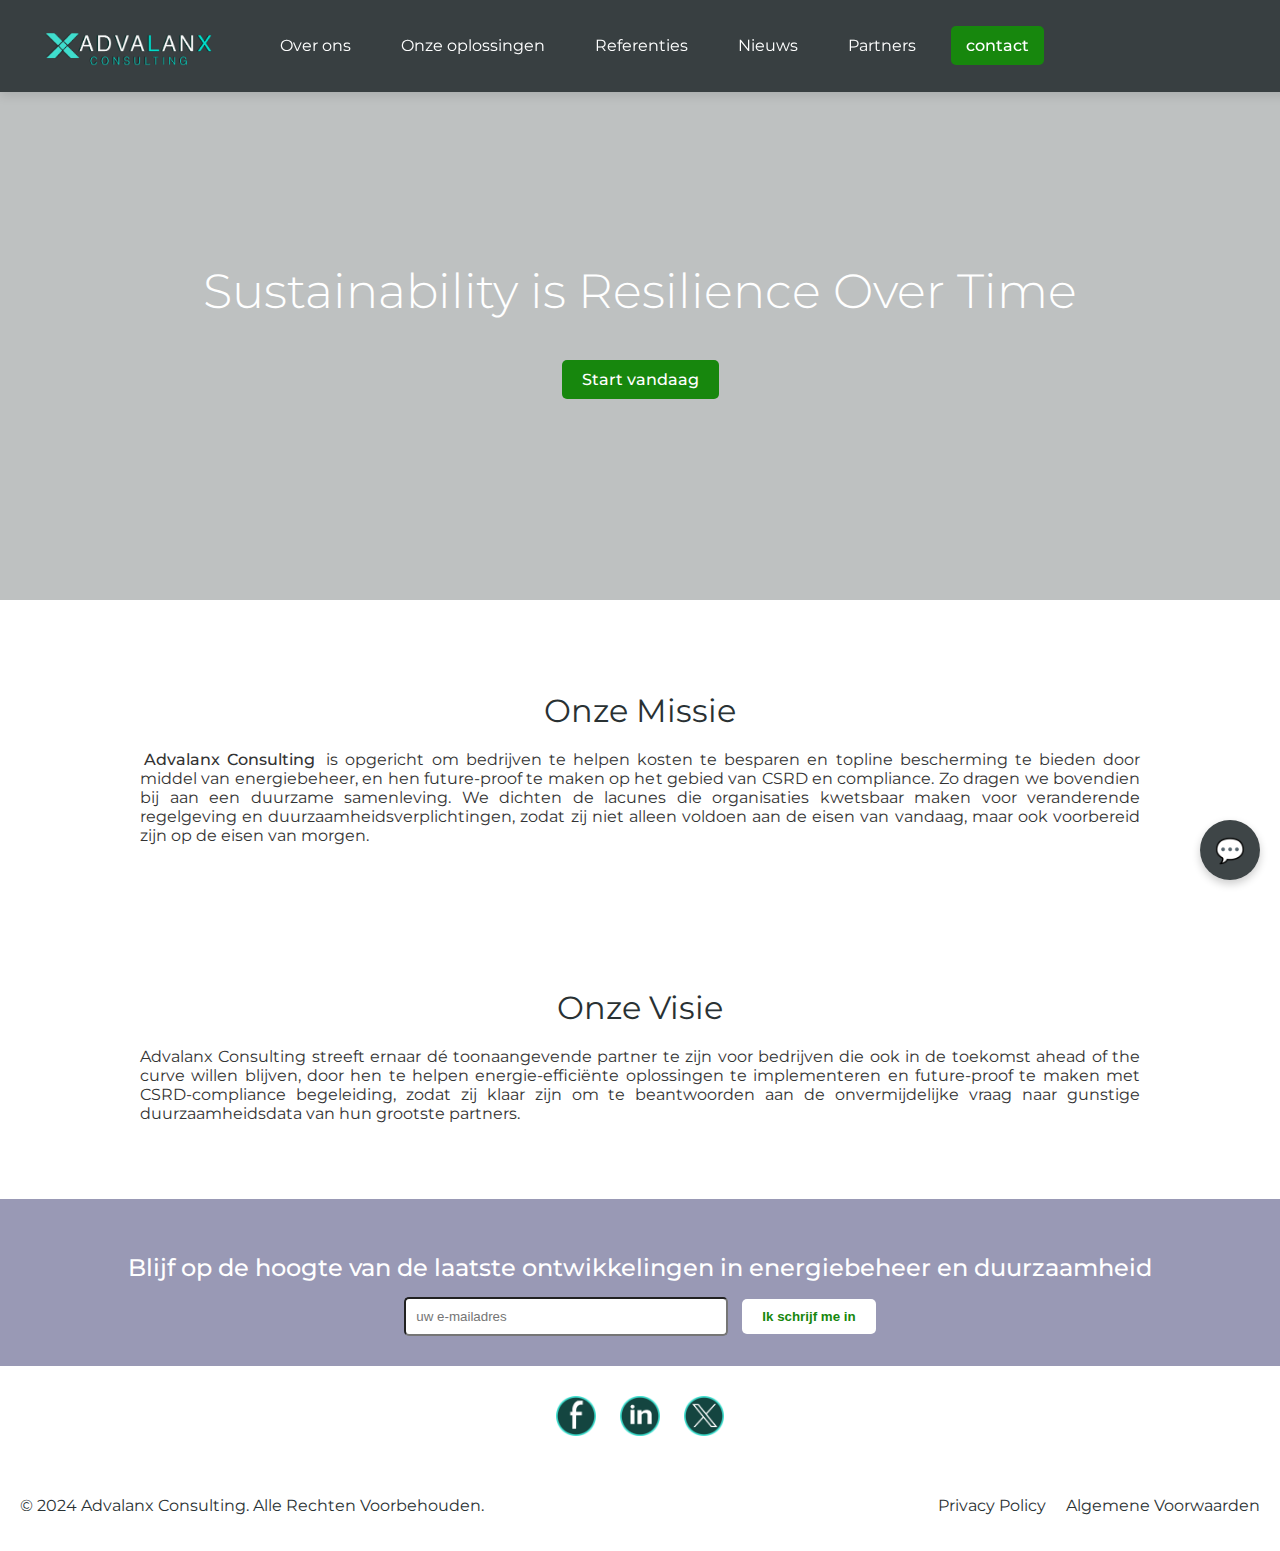
==== ourmission.html @ b0bedee9 "Add files via upload" ====
<!DOCTYPE html>
<html lang="nl">
<head>
    <meta charset="UTF-8">
    <meta name="viewport" content="width=device-width, initial-scale=1.0">
    <title>Our Mission</title>
    <link href="https://fonts.googleapis.com/css2?family=Montserrat:wght@300;400;700&display=swap" rel="stylesheet">
    <link rel="stylesheet" href="https://unpkg.com/swiper/swiper-bundle.min.css">
    <link rel="stylesheet" href="styles.css">
</head>
<body>
    <!-- Header -->
     <header class="navbar">
        <div class="logo">
            <a href="index.html"><img src="Advalanx Logo.png" alt="Advalanx consulting"></a>
        </div>
        <!-- Menu Toggle Button -->
        <div class="menu-toggle" onclick="toggleMenu()">☰</div>
        <nav>
            <ul>
                <li class="dropdown">
                    <a href="whoweare.html">Over ons</a>
                    <ul class="dropdown-content">
                        <li><a href="whoweare.html">Over ons</a></li>
                        <li><a href="ourmission.html">Onze Missie</a></li>
			<li><a href="certificates.html">certificeringen</a></li>
                    </ul>
                </li>
                <li class="dropdown">
                    <a href="services.html">Onze oplossingen</a>
                    <ul class="dropdown-content">
                        <li><a href="energy-management.html">Energiebeheer</a></li>
                        <li><a href="csrd-compliance.html">CSRD-Proof</a></li>
                        <li><a href="trainings.html">Academy</a></li>
                    </ul>
                </li>
                       <li><a href="casestudies.html">Referenties</a></li>
                       <li><a href="news.html">Nieuws</a></li>
                       <li><a href="partners.html">Partners</a></li>
		       <li> <a href="contact.html" class="cta-button">contact</a></li>
               </ul>
            </nav>
    </header>
<!-- Hero Section -->
    <section Id="mission-hero">
	<div class="background-image"></a>
	<div class="background-overlay"></div>
        <div class="hero-content">
            <h1>Sustainability is Resilience Over Time</h1>
            <a href="about.html" class="cta-button">Start vandaag</a>
        </div>
    </section>


    <!-- Mission Section -->

    <section class="mission">

        <h1>Onze Missie</h1>
	<p>
	   <strong>Advalanx Consulting</strong> is opgericht om bedrijven te helpen kosten te besparen en topline bescherming te bieden door middel van energiebeheer, en hen future-proof te maken op het gebied van CSRD en compliance. Zo dragen we bovendien bij aan een duurzame samenleving. We dichten de lacunes die organisaties kwetsbaar maken voor veranderende regelgeving en duurzaamheidsverplichtingen, zodat zij niet alleen voldoen aan de eisen van vandaag, maar ook voorbereid zijn op de eisen van morgen. 
       </p>
</section>

   <section class="vision">
	<h2>Onze Visie</h2> 
	<p>
	  Advalanx Consulting streeft ernaar dé toonaangevende partner te zijn voor bedrijven die ook in de toekomst ahead of the curve willen blijven, door hen te helpen energie-efficiënte oplossingen te implementeren en future-proof te maken met CSRD-compliance begeleiding, zodat zij klaar zijn om te beantwoorden aan de onvermijdelijke vraag naar gunstige duurzaamheidsdata van hun grootste partners. 
       </p>
</section>


        <div class="newsletter">
            <h3>Blijf op de hoogte van de laatste ontwikkelingen in energiebeheer en duurzaamheid</h3>
            <form action="newsletter.php" method="post">
            <input type="email" name="email" placeholder="uw e-mailadres" required>
            <button type="submit">Ik schrijf me in</button>
            </form>
        </div>

<!-- Social Media Links Section -->
<div class="social-media">
    <a href="https://www.facebook.com" target="_blank"><img src="fbicon.png" alt="Facebook"></a>
    <a href="https://www.linkedin.com" target="_blank"><img src="inicon.png" alt="LinkedIn"></a>
    <a href="https://www.x.com" target="_blank"><img src="Xicon.png" alt="X,Twitter"></a>
</div>
    </section>
    
</div>
    </section>
    <div class="chat-button" id="chatButton">

    💬

</div>

<div class="chat-popup" id="chatPopup">

    <p>Welcome! How can we help you?</p>

    <!-- Add your chat form or widget here -->

</div>

    <!-- Footer -->
    <footer>
        <div class="footer-container">
            <div class="footer-left">
                <p>© 2024 Advalanx Consulting. Alle Rechten Voorbehouden.</p>
            </div>
            <div class="footer-right">
                <ul>
                    <li><a href="privacy.html">Privacy Policy</a></li>
                    <li><a href="terms.html">Algemene Voorwaarden</a></li>
                </ul>
            </div>
        </div>
    </footer>

    <script src="https://unpkg.com/swiper/swiper-bundle.min.js"></script>
    <script src="scripts.js"></script>
</body>

</html>
---- styles.css ----
/* General Styles */
body {
    font-family: 'Montserrat', sans-serif;
    margin: 0;
    padding: 0;
    background-color: #ffffff;
    color: #333;
}

.logo img {
    width: 210px;
    height: auto;
    margin-right: 15px;
    justify-content: center
}

.navbar {
    position: fixed;
    top: 0;
    width: 100%;
    background-color: rgba(0, 0, 0, 0.3);
    display: flex;
    justify-content: flex-start;
    align-items: center;
    padding: 10px 20px;
    z-index: 1000;
    transition: background-color 0.3s, box-shadow 0.3s;
}

.navbar:hover {
    background-color: rgba(41, 49, 51, 0.9);
    box-shadow: 0 4px 10px rgba(0, 0, 0, 0.1);
}

.navbar ul {
    list-style: none;
    display: flex;
    margin: 0;
    padding: 0;
}

.navbar ul li {
    position: relative;
    margin: 0 10px;
}

.navbar ul li a {
    text-decoration: none;
    color: #ffffff;
    padding: 10px 15px;
    display: block;
}

.navbar ul li a:hover {
    text-decoration: underline;
   
}

/* Dropdown Content */
.dropdown-content {
    display: none;
    opacity: 0; /* Set opacity to 0 to prevent visual issues */
    position: absolute;
    background-color: rgba(41, 49, 51, 0.7); /* Transparent anthracite background */
    min-width: 200px;
    box-shadow: none; /* Initially no shadow */
    z-index: 1;
    border-radius: 5px;
    transition: opacity 0.3s ease, visibility 0.3s ease; /* Smooth transition for visibility */
    padding: 0;
    visibility: hidden; /* Ensure it's fully hidden */
}

/* Show dropdown on hover */
.dropdown:hover .dropdown-content {
    display: block;
    visibility: visible; /* Make the dropdown visible */
    opacity: 1; /* Fade in smoothly */
    box-shadow: 0 8px 16px rgba(0, 0, 0, 0.2); /* Add shadow when visible */
    opacity: 5;
    padding: 12px 16px;
    color: white; /* Text color for dropdown */
    text-decoration: none;
}

/* Dropdown content link styling */
.dropdown-content li {
    text-align: left;
    margin-left: 0;
}

.dropdown-content li a {
    padding: 12px 16px;
    color: white; /* Text color for dropdown */
    text-decoration: none;
}

.dropdown-content li a:hover {
    background-color: rgba(64, 224, 208, 0.3); /* Add hover effect */
    color: white;
}
/* Hero Section */
.hero {
    height: 600px;
    background-image: url('IMG_4343.png');
    background-size: 110%; /* Slightly larger to allow zoom */
    background-position: 0% 50%; /* Start position for wind */
    animation: zoomWindEffect 30s linear infinite;
    display: flex;
    justify-content: center;
    align-items: center;
    text-align: center;
    color: white;
    background-blend-mode: overlay;
    background-color: rgba(0, 0, 69, 0.4);
    transition: background 0.3s ease;	
    
}

@keyframes zoomWindEffect {
    0% {
        background-size: 100%; /* Normal size */
        background-position: 0% 50%; /* Start from left */
    }
    50% {
        background-size: 120%; /* Zoom in */
        background-position: 50% 50%; /* Move to center */
    }
    100% {
        background-size: 100%; /* Back to normal size */
        background-position: 100% 50%; /* Move to right */
    }
}


.hero-content h1 {
    font-size: 48px;
    margin: 0;
    font-weight: 300;
}

.hero-content p {
    font-size: 20px;
    margin: 20px 0;
    font-weight: 500;
}
@media (max-width: 768px) {
   .hero {
    background-height: 100vh;
    background-position: top;
    background-attachment: fixed;
    background-repeat: no-repeat;
   }
@keyframes zoomWindEffect {
    0% {
        background-size: 200vh; /* Normal size */
        background-position: 0% 50%; /* Start from left */
    }
    50% {
        background-size: 240vh; /* Zoom in */
        background-position: 50% 50%; /* Move to center */
    }
    100% {
        background-size: 200vh; /* Back to normal size */
        background-position: 100% 50%; /* Move to right */
    }
}
}

.cta-button {
    background-color: #17870d;
    color: white;
    padding: 10px 20px;
    text-decoration: none;
    border-radius: 5px;
    font-weight: 500;
}

.cta-button:hover {
    background-color: #144540
}

.cta-button:hover ~ .background-overlay {
  background: rgba(0, 0, 0, 0);
}

/* Trusted By Section */
.trusted-by {
    padding: 50px 50px;
    background-color: #ffffff;
    color: white;
    text-align: center;
}

.trusted-by h2 {
    color: #f6f6f6;
    font-size: 28px;
    font-weight: 400;
    margin-bottom: 30px;
}

.trusted-by .clients img {
    max-width: 500px;
    margin: 0px;
}

/* Services Section */
#services {
    padding: 50px 20px;
    background-color: #ffffff;
    text-align: center;
}

#services h2 {
    color: #293133;
    font-size: 28px;
    font-weight: 400;
}

.service-grid {
    display: flex;
    flex-wrap: wrap;
    justify-content: center;
    gap: 20px;
}

.service-item {
    background: white;
    padding: 20px;
    border-radius: 10px;
    box-shadow: 0 2px 8px rgba(0, 0, 0, 0.1);
    width: calc(33.333% - 40px);
    max-width: 300px;
    transition: transform 0.3s, box-shadow 0.3s;
}

.service-item:hover {
    transform: translateY(-5px);
    box-shadow: 0 4px 15px rgba(0, 0, 0, 0.2);
}

.service-item h3 {
    color: #144540;
    font-size: 20px;
    font-weight: 500;
    margin-bottom: 15px;
}

.service-item p {
    color: #131b1a;
    font-size: 18px;
    margin-bottom: 15px;
}

.learn-more {
    background-color: #17870d;
    color: white;
    padding: 10px 15px;
    text-decoration: none;
    border-radius: 5px;
    font-weight: bold;
}

.learn-more:hover {
    background-color: #144540;
}

/* Social Media Icons Styling */
.social-media {
    background-color: #ffffff;
    text-align: center;
    margin: 20px 0;
}

.social-media a img {
    width: 40px;
    margin: 0 10px;
    transition: transform 0.3s ease;
}

.social-media a img:hover {
    transform: scale(1.2); /* Enlarge icons slightly on hover */
}
/* Newsletter Subscription Bar Styling */
.newsletter {
    background-image: url('Honey2.png') ;
    background-size: cover;
    background-position: top center;
    padding: 30px 20px;
    text-align: center;
    margin: 30px 0;
    background-blend-mode: overlay;
    background-color: rgba(0, 0, 69, 0.4);
    transition: background 0.3s ease;	
}
.newsletter h3 {
    color: #ffffff;
    font-size: 24px;
    font-weight: 500;
    margin-bottom: 15px;
}

.newsletter input[type="email"] {
    padding: 10px;
    width: 300px;
    border: 1px solid #17870;
    border-radius: 5px;
    margin-right: 10px;
}

.newsletter button {
    padding: 10px 20px;
    background-color: #ffffff;
    color: #17870d;
    font-weight: bold;
    border: none;
    border-radius: 5px;
    cursor: pointer;
    transition: background-color 0.3s ease;
}

.newsletter button:hover {
    background-color: #144540; /* Slightly darker on hover */
    color: white;
}

/* Footer */
footer {
    background-color: #ffffff;
    color: #293133;
    padding: 20px;
    text-align: center;
}

.footer-container {
    display: flex;
    justify-content: space-between;
    align-items: center;
    flex-wrap: wrap;
}

.footer-right ul {
    list-style: none;
    display: flex;
    margin: 0;
    padding: 0;
}

.footer-right ul li {
    margin-left: 20px;
}

.footer-right ul li a {
    color: #293133;
    text-decoration: none;
}

/* Responsive Styles */
@media (max-width: 768px) {
    .navbar ul {
        flex-direction: column;
        align-items: flex-start;
    }

    .navbar ul li {
        margin: 5px 0;
    }

    .service-grid {
        flex-direction: column;
        gap: 20px;
    }

    .service-item {
        width: 100%;
    }

    .trusted-by .clients img {
        max-width: 100px;
    }
}
/* General Navbar Styling */
.navbar {
    position: fixed;
    top: 0;
    width: 100%;
    background-color: rgba(0, 0, 0, 0.3);
    display: flex;
    justify-content: flex-start;
    align-items: center;
    padding: 15px 30px;
    z-index: 1000;
    transition: background-color 0.3s ease, box-shadow 0.3s ease;
}


.navbar:hover {
    background-color: rgba(41, 49, 51, 0.9);
    box-shadow: 0 4px 10px rgba(0, 0, 0, 0.1);
}

.navbar ul {
    list-style: none;
    display: flex;
    margin: 0;
    padding: 0;
}

.navbar ul li {
    margin: 0 10px;
}

.navbar ul li a {
    text-decoration: none;
    color: white;
    padding: 10px 15px;
}

/* Mobile Menu Toggle */
.menu-toggle {
    display: none;
    font-size: 24px;
    cursor: pointer;
    color: white;
}

/* Responsive Navbar for Mobile */
@media (max-width: 768px) {
    .navbar {
        flex-direction: column;
        align-items: flex-start;
        padding: 15px;
    }
    
    .logo {
	margin-left: auto;
	position: absolute;
	top: 0px;
	right: 20px;
}

    .menu-toggle {
        display: block;
    }

    .navbar ul {
        display: none; /* Hide the menu by default */
        flex-direction: column;
        width: 100%;
        margin-top: 10px;
        background-color: rgba(41, 49, 51, 0.7);
        padding: 10px 0;
        border-radius: 5px;
    }

    .navbar ul li {
        margin: 5px 0;
    }

    .navbar ul.show {
        display: flex; /* Show the menu when toggled */
    }
}
/* Trusted By Section */
.trusted-by {
    padding: 50px 20px;
    text-align: center;
    background-color: #ffffff; /* Optional background color */
    color: #293133;
}

.trusted-by h2 {
    font-size: 28px;
    font-weight: 400;
    margin-bottom: 30px;
    color: #293130;
}

.trusted-by .clients {
    display: flex;
    justify-content: center;
    gap: 20px; /* Space between images */
    flex-wrap: wrap; /* Ensures images wrap on smaller screens */
}

.trusted-by .client {
    position: relative;
    width: 200px; /* Fixed width for all images */
    height: 200px; /* Fixed height for all images */
    overflow: hidden; /* Ensures hover effects don't go outside bounds */
    border-radius: 10px; /* Optional: Rounded corners for images */
    box-shadow: 0 4px 8px rgba(0, 0, 0, 0.3); /* Subtle shadow for depth */
    transition: transform 0.3s ease; /* Smooth hover animation */
}

.trusted-by .client img {
    width: 100%;
    height: 100%;
    object-fit: cover; /* Ensures the image fills the container */
    transition: transform 0.3s ease; /* Smooth scale-up on hover */
}

.trusted-by .client:hover img {
    transform: scale(1.2); /* Enlarges the image by 20% */
}

.trusted-by .client .overlay {
    position: absolute;
    bottom: 0;
    left: 0;
    width: 100%;
    height: 30%; /* Adjust height of overlay */
    background-color: rgba(0, 0, 0, 0.7); /* Semi-transparent black background */
    color: white;
    text-align: center;
    padding: 10px;
    font-size: 16px;
    line-height: 1.2;
    opacity: 0; /* Hidden by default */
    transition: opacity 0.3s ease; /* Fade-in effect */
}

.trusted-by .client:hover .overlay {
    opacity: 1; /* Shows the overlay on hover */
}
/* Testimonials Section Styling */
.testimonials {
    display: flex;
    flex-direction: column;
    gap: 40px;
    padding: 40px 20px;
    background-color: #ffffff;
}

.testimonial {
    display: flex;
    align-items: center;
    gap: 20px; /* Space between image and content */
}

/* Circular Image Styling */
.testimonial-image {
    flex-shrink: 0; /* Prevent shrinking of the image */
    width: 80px; /* Adjust size as needed */
    height: 80px;
    border-radius: 50%; /* Make the image circular */
    overflow: hidden;
    border: 2px solid #293133; /* Optional: Border for the image */
}

.testimonial-image img {
    width: 100%;
    height: 100%;
    object-fit: cover; /* Ensure the image fits properly */
}

/* Testimonial Content Styling */
.testimonial-content {
    max-width: 600px; /* Limit the width of the text */
}

.testimonial-text {
    font-size: 16px;
    color: #333; /* Dark text color */
    margin-bottom: 10px;
    line-height: 1.6;
}

.testimonial-author {
    font-size: 14px;
    font-weight: bold;
    color: #17870d; /* Accent color for the author name */
}

/* Responsive Design */
@media (max-width: 768px) {
    .testimonials {
        padding: 20px 10px;
    }

    .testimonial {
        flex-direction: column; /* Stack image and text vertically */
        text-align: center;
    }

    .testimonial-content {
        max-width: 100%; /* Allow full width */
    }
}


/* Contact page */
.contact {

    padding: 50px 20px;

    text-align: center;

    background-color: #f9f9f9;

}



.contact h1 {

    color: #144540;

    font-size: 32px;

    margin-bottom: 20px;

}



.contact-grid {

    display: flex;

    gap: 40px;

    justify-content: center;

    flex-wrap: wrap;

}



.contact-info,

.contact-form {

    flex: 1;

    max-width: 500px;

}



.contact-form form input,

.contact-form form textarea {

    width: 100%;

    margin-bottom: 10px;

    padding: 10px;

    border: 1px solid #ccc;

    border-radius: 5px;

}



.contact-form form button {

    background-color: #17870d;

    color: white;

    padding: 10px 20px;

    border: none;

    border-radius: 5px;

    cursor: pointer;

}


.contact-form form button:hover {

    background-color: #144540;

}

/* news page */

/* News Section */

.news {

    padding: 50px 20px;

    text-align: center;

}



.news-item {

    display: flex;

    align-items: center;

    gap: 20px;

    margin-bottom: 20px;
    margin-top: 80px;

}



.news-item img {

    width: 150px;

    height: auto;

    border-radius: 5px;

}



.news-text {

    text-align: left;

}



.news-text h2 {

    font-size: 20px;

    color: #144540;

}

/* Mission Section styling*/
.mission {
    padding: 50px 20px;
    max-width: 1000px;
    margin: 0 auto;
    text-align: justify;
   
;
}
.mission h1, .mission h2 {
    color: #293133;
    text-align: center;
    font-weight: 400;
    margin-bottom: 20px;
    font-size: 32px;
}
.mission p strong {
    text-collor: #40e0d0;
    padding: 2px 4px;
    font-weight: 500;
}
.mission a {
    text-color #144540;
    text-decoration: underline; 
    transition: color 0.3s ease;
}
.mission a hover {
    color: #40e0d0;
}
.mission {
    opactity: 0;
    transform: translateY(20px);
    animation: fadeIn 1s ease-out forwards;
}

.vision {
    padding: 50px 30px;
    max-width: 1000px;
    margin: 0 auto;
    text-align: justify;
}
.vision h1, .vision h2 {
    color: #293133;
    text-align: center;
    font-weight: 400;
    margin-bottom: 20px;
    font-size: 32px;
}
.vision p strong {
    text-collor: #40e0d0;
    padding: 2px 4px;
    font-weight: 500;
}
.vision a {
    text-color #144540;
    text-decoration: underline; 
    transition: color 0.3s ease;
}
.vision a hover {
    color: #40e0d0;
}
.vision {
    opactity: 0;
    transform: translateY(20px);
    animation: fadeIn 1s ease-out forwards;
}


#mission-hero {
    height:600px;
    background-image: url('IMG_4567.png');
    background-size: 120%; /* Slightly larger to allow zoom */
    background-position: 0% 50%; /* Start position for wind */
    animation: zoomWindEffect 30s linear infinite;
    display: flex;
    justify-content: center;
    align-items: center;
    text-align: center;
    color: white;
    background-blend-mode: overlay;
    background-color: rgba(41, 49, 51, 0.3);
    transition: background 0.3s ease;	
    
}

#mission-hero h1 {
    Position: flex
    text-align: right;
    padding: 50px 20px;
}

@keyframes zoomWindEffect {
    0% {
        background-size: 122%; /* Normal size */
        background-position: 0% 50%; /* Start from left */
    }
    50% {
        background-size: 140%; /* Zoom in */
        background-position: 50% 50%; /* Move to center */
    }
    100% {
        background-size: 122%; /* Back to normal size */
        background-position: 100% 50%; /* Move to right */
    }
}

@media (max-width: 768px) {
   #mission-hero {
    background-height: 100vh;
    background-position: top;
    background-attachment: fixed;
    background-repeat: no-repeat;
   }
@keyframes zoomWindEffect {
    0% {
        background-size: 200vh; /* Normal size */
        background-position: 0% 50%; /* Start from left */
    }
    50% {
        background-size: 240vh; /* Zoom in */
        background-position: 50% 50%; /* Move to center */
    }
    100% {
        background-size: 200vh; /* Back to normal size */
        background-position: 100% 50%; /* Move to right */
    }
}
}



/* Chat button styling */

.chat-button {

    position: fixed;

    bottom: 20px;

    right: 20px;

    width: 60px;

    height: 60px;

    background-color: #28a745; /* Green background */

    color: white;

    border-radius: 50%;

    display: flex;

    align-items: center;

    justify-content: center;

    font-size: 24px;

    cursor: pointer;

    z-index: 1000;

    box-shadow: 0 4px 8px rgba(0, 0, 0, 0.2);

}



/* Chat popup styling */

.chat-popup {

    position: fixed;

    bottom: 90px;

    right: 20px;

    width: 300px;

    padding: 15px;

    background-color: white;

    border-radius: 10px;

    box-shadow: 0 4px 8px rgba(0, 0, 0, 0.2);

    display: none; /* Hidden by default */

    z-index: 1000;

}
.chat-button {
   background-color: rgba(41, 49, 51, 0.9);
}



/* Hover effect for chat button */

.chat-button:hover {

    background-color: #17870d;

}
@media (max-width: 600px) {

    .chat-popup {

        width: 90%;

        right: 5%;

    }

}

#whoweare {
    height:600px;
    background-image: url('whoweare.JPEG');
    background-size: 120%; /* Slightly larger to allow zoom */
    background-position: 0% 50%; /* Start position for wind */
    animation: zoomWindEffect 30s linear infinite;
    display: flex;
    justify-content: center;
    align-items: center;
    text-align: center;
    color: white;
    background-blend-mode: overlay;
    background-color: rgba(41, 49, 51, 0.3);
    transition: background 0.3s ease;	
    
}

#whoweare h1 {
    Position: flex
    text-align: right;
    padding: 50px 20px;
}

@keyframes zoomWindEffect {
    0% {
        background-size: 122%; /* Normal size */
        background-position: 0% 50%; /* Start from left */
    }
    50% {
        background-size: 140%; /* Zoom in */
        background-position: 50% 50%; /* Move to center */
    }
    100% {
        background-size: 122%; /* Back to normal size */
        background-position: 100% 50%; /* Move to right */
    }
}

@media (max-width: 768px) {
   #whoweare {
    background-height: 100vh;
    background-position: top;
    background-attachment: fixed;
    background-repeat: no-repeat;
   }
@keyframes zoomWindEffect {
    0% {
        background-size: 200vh; /* Normal size */
        background-position: 0% 50%; /* Start from left */
    }
    50% {
        background-size: 240vh; /* Zoom in */
        background-position: 50% 50%; /* Move to center */
    }
    100% {
        background-size: 200vh; /* Back to normal size */
        background-position: 100% 50%; /* Move to right */
    }
}
}
.Intro {
    padding: 50px 20px;
    max-width: 1000px;
    margin: 0 auto;
    text-align: justify;
   
;
}
.Intro h1, .Intro h2 {
    color: #293133;
    text-align: center;
    font-weight: 400;
    margin-bottom: 20px;
    font-size: 32px;
}
.Intro <p> strong {
    text-collor: #40e0d0;
    padding: 2px 4px;
    font-weight: 500;
}
.Intro a {
    text-color #144540;
    text-decoration: underline; 
    transition: color 0.3s ease;
}
.Intro a hover {
    color: #40e0d0;
}
.Intro {
    opactity: 0;
    transform: translateY(20px);
    animation: fadeIn 1s ease-out forwards;
}

.Personal {
    padding: 50px 30px;
    max-width: 1000px;
    margin: 0 auto;
    text-align: justify;
}
.Personal h1, .Personal h2 {
    color: #293133;
    text-align: center;
    font-weight: 400;
    margin-bottom: 20px;
    font-size: 32px;
}
.Personal <p> strong {
    text-collor: #40e0d0;
    padding: 2px 4px;
    font-weight: 500;
}
.Personal <a> {
    text-color #144540;
    text-decoration: underline; 
    transition: color 0.3s ease;
}
.Personal <a> hover {
    color: #40e0d0;
}
.Personal {
    opactity: 0;
    transform: translateY(20px);
    animation: fadeIn 1s ease-out forwards;
}
.Values {
    padding: 50px 30px;
    max-width: 1000px;
    margin: 0 auto;
    text-align: justify;
}
.Values h1, .Values h2 {
    color: #293133;
    text-align: center;
    font-weight: 400;
    margin-bottom: 20px;
    font-size: 32px;
}
.Values <p> strong {
    text-collor: #40e0d0;
    padding: 2px 4px;
    font-weight: 500;
}
.Values <a> {
    text-color #144540;
    text-decoration: underline; 
    transition: color 0.3s ease;
}
.Values <a> hover {
    color: #40e0d0;
}
.Values {
    opactity: 0;
    transform: translateY(20px);
    animation: fadeIn 1s ease-out forwards;
}
.WWA-CTA {
    padding: 50px 30px;
    max-width: 1000px;
    margin: 0 auto;
    text-align: center;
}
.WWA-CTA h1, .WWA-CTA h2 {
    color: #293133;
    padding: 50px 20px;
    text-align: center;
    font-weight: 400;
    margin-bottom: 20px;
    font-size: 32px;
}
.WWA-CTA <p> strong {
    text-collor: #40e0d0;
    padding: 2px 4px;
    font-weight: 500;
}
.WWA-CTA <a> {
    text-color #144540;
    text-decoration: underline; 
    transition: color 0.3s ease;
}
.WWA-CTA <a> hover {
    color: #40e0d0;
}
.WWA-CTA {
    opactity: 0;
    transform: translateY(20px);
    animation: fadeIn 1s ease-out forwards;
}
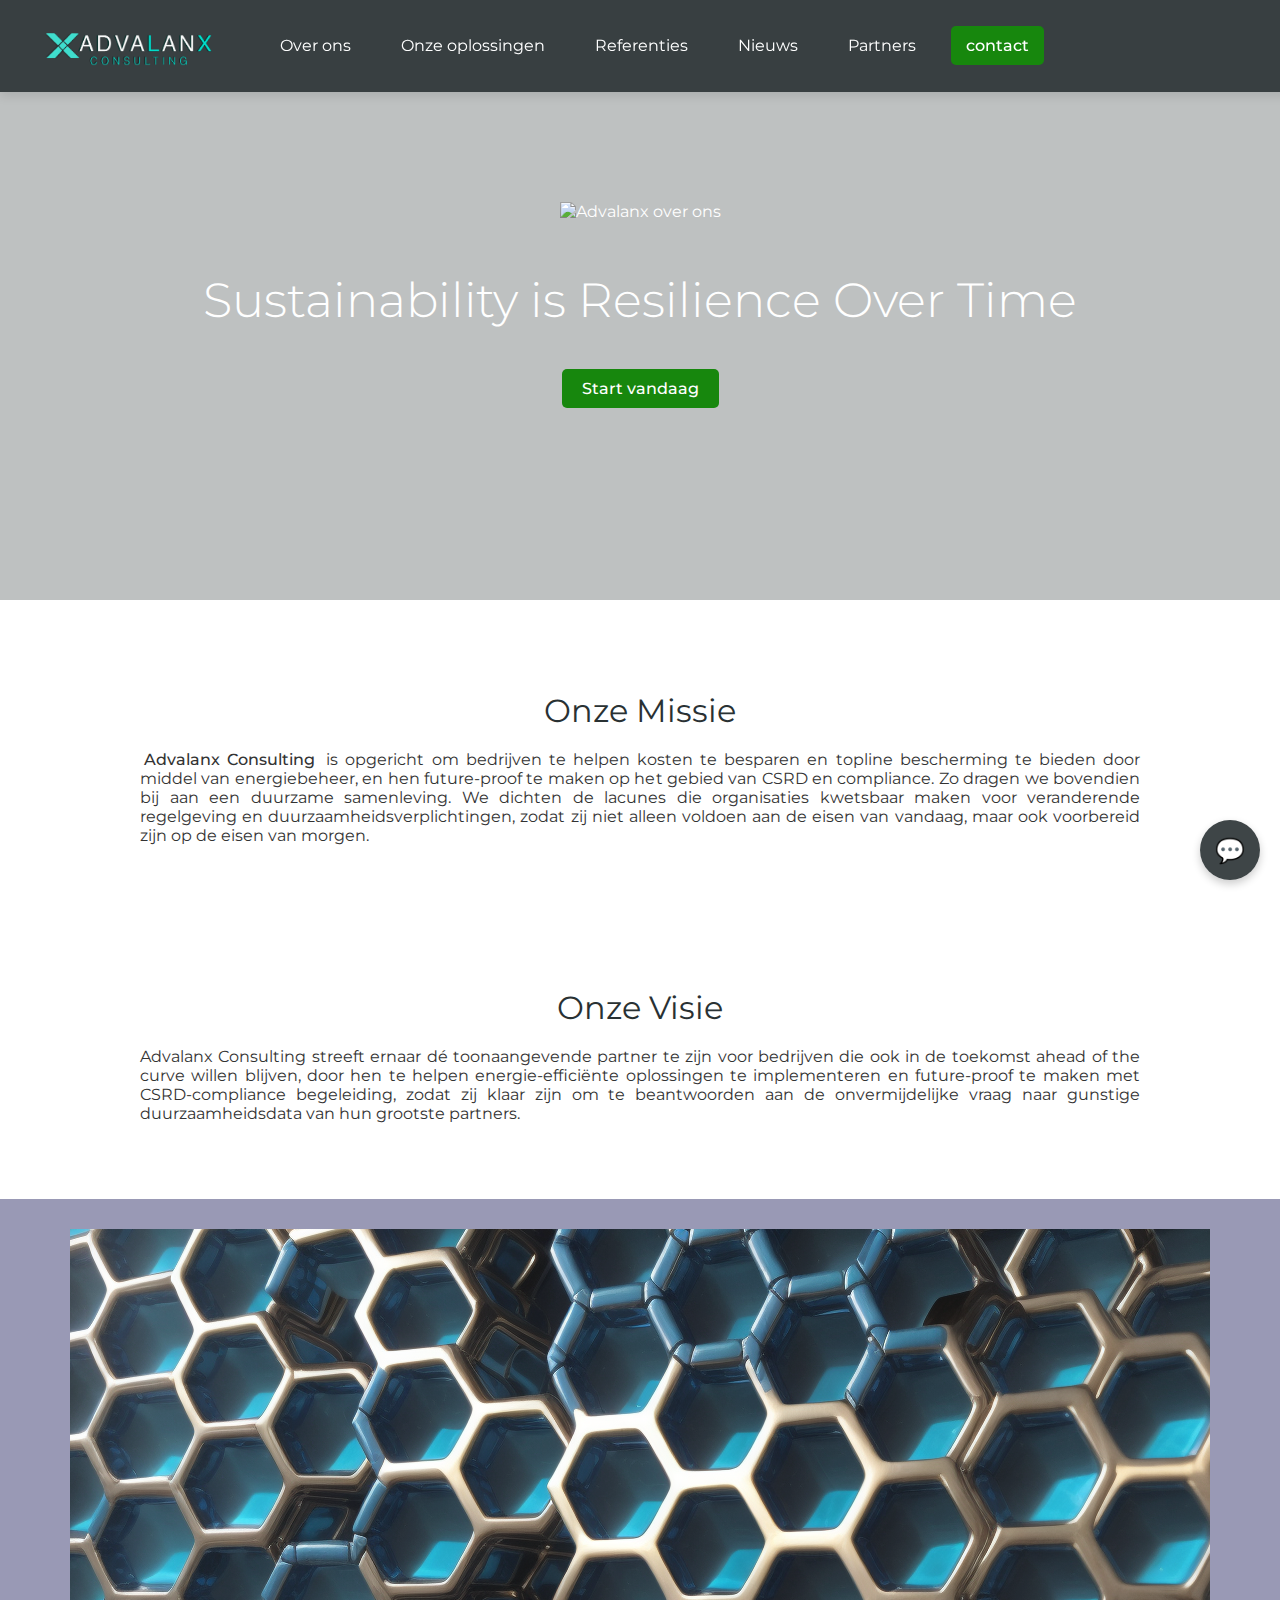
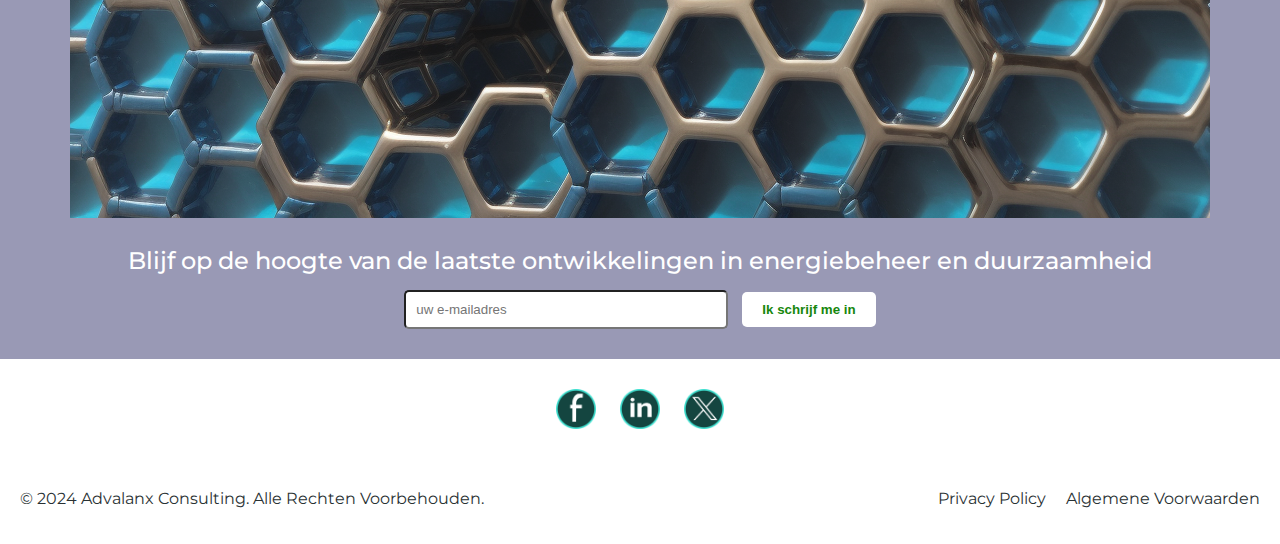
==== commit 1ef25b09: "Update ourmission.html" ====
--- a/ourmission.html
+++ b/ourmission.html
@@ -43,7 +43,7 @@
     </header>
 <!-- Hero Section -->
     <section Id="mission-hero">
-	<div class="background-image"></a>
+	<div class="background-image"></a><img src="IMG_4567.PNG" alt="Advalanx over ons">
 	<div class="background-overlay"></div>
         <div class="hero-content">
             <h1>Sustainability is Resilience Over Time</h1>
@@ -70,7 +70,8 @@
 </section>
 
 
-        <div class="newsletter">
+        <div class="newsletter">
+            <img src="honey2.PNG" alt="Advalanx news">
             <h3>Blijf op de hoogte van de laatste ontwikkelingen in energiebeheer en duurzaamheid</h3>
             <form action="newsletter.php" method="post">
             <input type="email" name="email" placeholder="uw e-mailadres" required>
--- a/styles.css
+++ b/styles.css
@@ -102,7 +102,7 @@
 /* Hero Section */
 .hero {
     height: 600px;
-    background-image: url('IMG_4343.png');
+    background-image: url('IMG_4343.PNG');
     background-size: 110%; /* Slightly larger to allow zoom */
     background-position: 0% 50%; /* Start position for wind */
     animation: zoomWindEffect 30s linear infinite;
@@ -283,7 +283,7 @@
 }
 /* Newsletter Subscription Bar Styling */
 .newsletter {
-    background-image: url('Honey2.png') ;
+    background-image: url('Honey2.PNG') ;
     background-size: cover;
     background-position: top center;
     padding: 30px 20px;
@@ -808,7 +808,7 @@
 
 #mission-hero {
     height:600px;
-    background-image: url('IMG_4567.png');
+    background-image: url('IMG_4567.PNG');
     background-size: 120%; /* Slightly larger to allow zoom */
     background-position: 0% 50%; /* Start position for wind */
     animation: zoomWindEffect 30s linear infinite;
